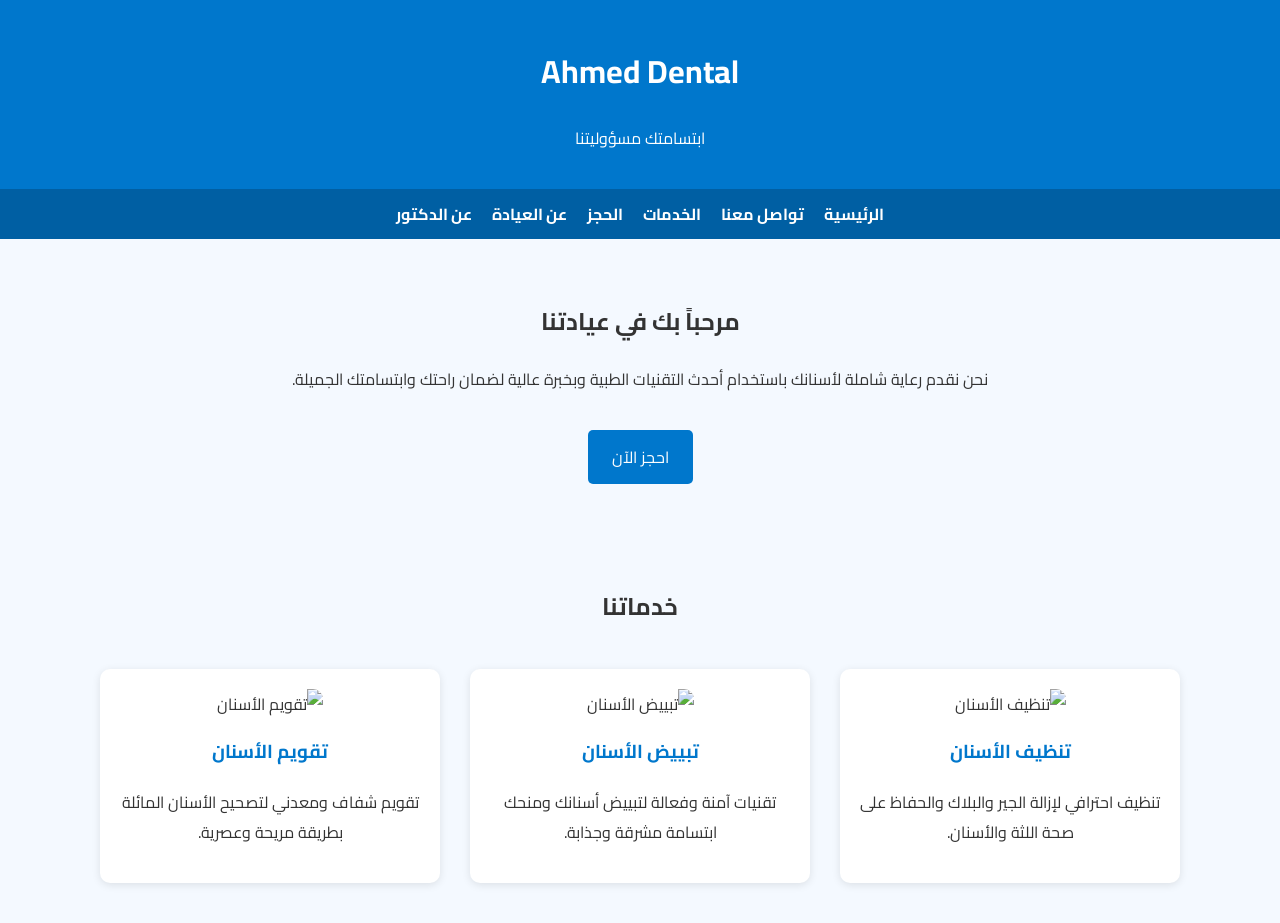
==== index.html @ 5cf6e49f "Create index.html" ====
<!DOCTYPE html>
<html lang="ar" dir="rtl">
<head>
  <meta charset="UTF-8">
  <meta name="viewport" content="width=device-width, initial-scale=1.0">
  <title>Ahmed Dental</title>
  <link href="https://fonts.googleapis.com/css2?family=Cairo:wght@400;700&display=swap" rel="stylesheet">
  <style>
    body {
      font-family: 'Cairo', sans-serif;
      margin: 0;
      background-color: #f4f9ff;
      color: #333;
    }

    header {
      background-color: #0077cc;
      color: white;
      padding: 20px;
      text-align: center;
    }

    nav {
      background-color: #005fa3;
      display: flex;
      justify-content: center;
      gap: 20px;
      padding: 10px 0;
    }

    nav a {
      color: white;
      text-decoration: none;
      font-weight: bold;
    }

    section {
      padding: 40px 20px;
      text-align: center;
    }

    .btn {
      padding: 12px 24px;
      background-color: #0077cc;
      color: white;
      border: none;
      border-radius: 5px;
      font-size: 16px;
      cursor: pointer;
      margin-top: 20px;
      text-decoration: none;
      display: inline-block;
    }

    .services {
      display: flex;
      flex-wrap: wrap;
      justify-content: center;
      gap: 30px;
      margin-top: 40px;
    }

    .service-card {
      background-color: white;
      border-radius: 10px;
      box-shadow: 0 2px 8px rgba(0,0,0,0.1);
      width: 300px;
      padding: 20px;
      text-align: center;
    }

    .service-card img {
      width: 100%;
      border-radius: 10px;
      height: 180px;
      object-fit: cover;
    }

    .service-card h3 {
      margin-top: 15px;
      color: #0077cc;
    }
  </style>
</head>
<body>

  <header>
    <h1>Ahmed Dental</h1>
    <p>ابتسامتك مسؤوليتنا</p>
  </header>

  <nav>
    <a href="index.html">الرئيسية</a>
    <a href="contact.html">تواصل معنا</a>
    <a href="services.html">الخدمات</a>
    <a href="booking.html">الحجز</a>
    <a href="about.html">عن العيادة</a>
    <a href="about1.html">عن الدكتور</a>
  </nav>

  <section>
    <h2>مرحباً بك في عيادتنا</h2>
    <p>نحن نقدم رعاية شاملة لأسنانك باستخدام أحدث التقنيات الطبية وبخبرة عالية لضمان راحتك وابتسامتك الجميلة.</p>
    <a href="https://e1q8t0.mimo.run/booking.html" class="btn">احجز الآن</a>
  </section>

  <section>
    <h2>خدماتنا</h2>
    <div class="services">
      <div class="service-card">
        <img src="https://i.ibb.co/ntKvTVm/IMG-6927.jpg" alt="تنظيف الأسنان">
        <h3>تنظيف الأسنان</h3>
        <p>تنظيف احترافي لإزالة الجير والبلاك والحفاظ على صحة اللثة والأسنان.</p>
      </div>
      <div class="service-card">
        <img src="https://i.ibb.co/pvG7myw5/IMG-6928.jpg" alt="تبييض الأسنان">
        <h3>تبييض الأسنان</h3>
        <p>تقنيات آمنة وفعالة لتبييض أسنانك ومنحك ابتسامة مشرقة وجذابة.</p>
      </div>
      <div class="service-card">
        <img src="https://i.ibb.co/sdC6BCmN/IMG-6930.jpg" alt="تقويم الأسنان">
        <h3>تقويم الأسنان</h3>
        <p>تقويم شفاف ومعدني لتصحيح الأسنان المائلة بطريقة مريحة وعصرية.</p>
      </div>
    </div>
  </section>

</body>
</html>
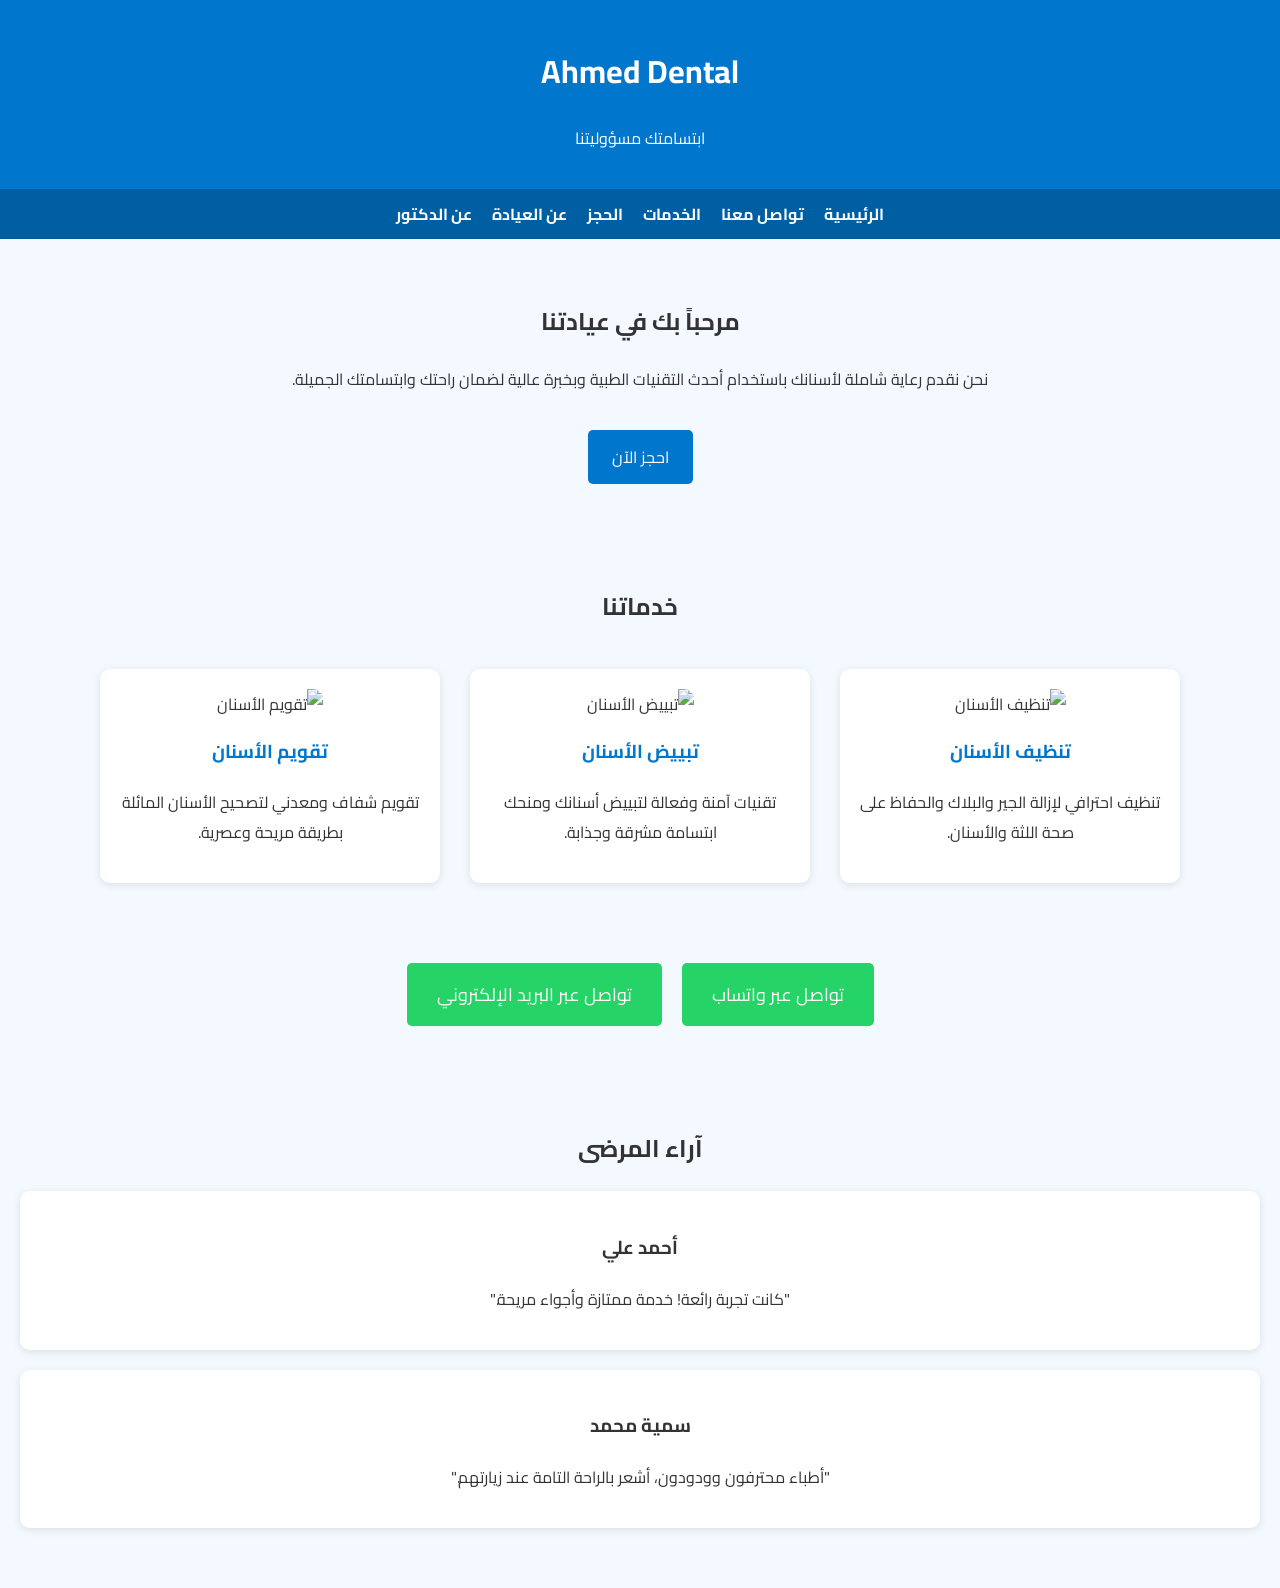
==== commit 67328fd1: "Update index.html" ====
--- a/index.html
+++ b/index.html
@@ -74,13 +74,65 @@
       border-radius: 10px;
       height: 180px;
       object-fit: cover;
+      loading: lazy; /* تحسين تحميل الصور */
     }
 
     .service-card h3 {
       margin-top: 15px;
       color: #0077cc;
     }
+
+    /* تصميم متجاوب */
+    @media (max-width: 768px) {
+      .services {
+        flex-direction: column;
+        align-items: center;
+      }
+    }
+
+    /* أزرار تواصل سريع */
+    .contact-buttons {
+      display: flex;
+      justify-content: center;
+      gap: 20px;
+      margin-top: 40px;
+    }
+
+    .contact-button {
+      background-color: #25D366; /* WhatsApp */
+      color: white;
+      padding: 15px 30px;
+      border-radius: 5px;
+      text-decoration: none;
+      font-size: 18px;
+    }
+
+    .contact-button:hover {
+      background-color: #128C7E;
+    }
+
+    /* تقييم المرضى */
+    .review-section {
+      margin-top: 40px;
+    }
+
+    .review-card {
+      background-color: white;
+      border-radius: 10px;
+      box-shadow: 0 2px 8px rgba(0,0,0,0.1);
+      padding: 20px;
+      margin-bottom: 20px;
+      text-align: center;
+    }
   </style>
+  <!-- Google Analytics -->
+  <script async src="https://www.googletagmanager.com/gtag/js?id=UA-XXXXXXX-X"></script>
+  <script>
+    window.dataLayer = window.dataLayer || [];
+    function gtag(){dataLayer.push(arguments);}
+    gtag('js', new Date());
+    gtag('config', 'UA-XXXXXXX-X');
+  </script>
 </head>
 <body>
 
@@ -108,22 +160,41 @@
     <h2>خدماتنا</h2>
     <div class="services">
       <div class="service-card">
-        <img src="https://i.ibb.co/ntKvTVm/IMG-6927.jpg" alt="تنظيف الأسنان">
+        <img src="https://i.ibb.co/ZzxyKvwP/IMG-6946.jpg" alt="تنظيف الأسنان">
         <h3>تنظيف الأسنان</h3>
         <p>تنظيف احترافي لإزالة الجير والبلاك والحفاظ على صحة اللثة والأسنان.</p>
       </div>
       <div class="service-card">
-        <img src="https://i.ibb.co/pvG7myw5/IMG-6928.jpg" alt="تبييض الأسنان">
+        <img src="https://i.ibb.co/TD0yq521/IMG-6945.jpg" alt="تبييض الأسنان">
         <h3>تبييض الأسنان</h3>
         <p>تقنيات آمنة وفعالة لتبييض أسنانك ومنحك ابتسامة مشرقة وجذابة.</p>
       </div>
       <div class="service-card">
-        <img src="https://i.ibb.co/sdC6BCmN/IMG-6930.jpg" alt="تقويم الأسنان">
+        <img src="https://i.ibb.co/4n1tY7ht/IMG-6943.jpg" alt="تقويم الأسنان">
         <h3>تقويم الأسنان</h3>
         <p>تقويم شفاف ومعدني لتصحيح الأسنان المائلة بطريقة مريحة وعصرية.</p>
       </div>
     </div>
   </section>
 
+  <!-- أزرار تواصل سريع -->
+  <div class="contact-buttons">
+    <a href="https://wa.me/xxxxxx" class="contact-button">تواصل عبر واتساب</a>
+    <a href="mailto:info@example.com" class="contact-button">تواصل عبر البريد الإلكتروني</a>
+  </div>
+
+  <!-- قسم تقييم المرضى -->
+  <section class="review-section">
+    <h2>آراء المرضى</h2>
+    <div class="review-card">
+      <h3>أحمد علي</h3>
+      <p>"كانت تجربة رائعة! خدمة ممتازة وأجواء مريحة." </p>
+    </div>
+    <div class="review-card">
+      <h3>سمية محمد</h3>
+      <p>"أطباء محترفون وودودون، أشعر بالراحة التامة عند زيارتهم."</p>
+    </div>
+  </section>
+
 </body>
-</html>
+</html>
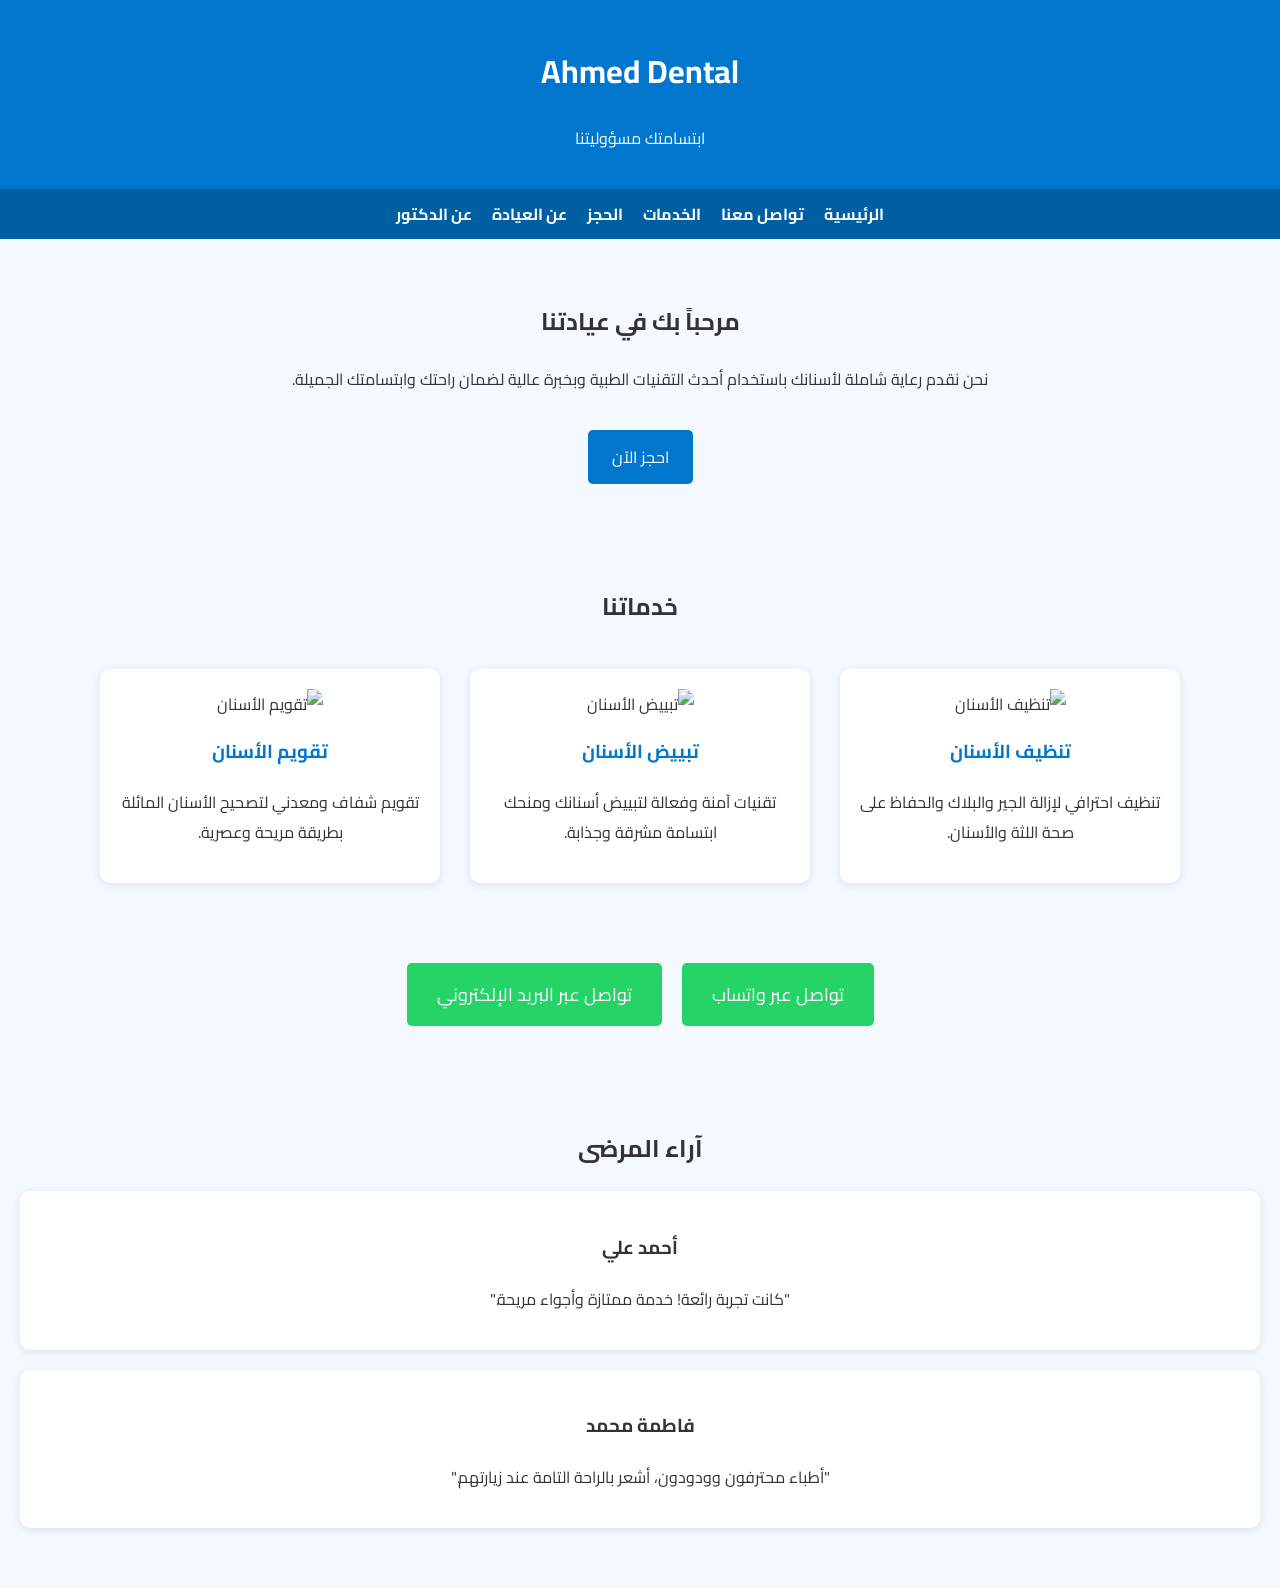
==== commit a0407b4a: "Update index.html" ====
--- a/index.html
+++ b/index.html
@@ -191,7 +191,7 @@
       <p>"كانت تجربة رائعة! خدمة ممتازة وأجواء مريحة." </p>
     </div>
     <div class="review-card">
-      <h3>سمية محمد</h3>
+      <h3>فاطمة محمد</h3>
       <p>"أطباء محترفون وودودون، أشعر بالراحة التامة عند زيارتهم."</p>
     </div>
   </section>
